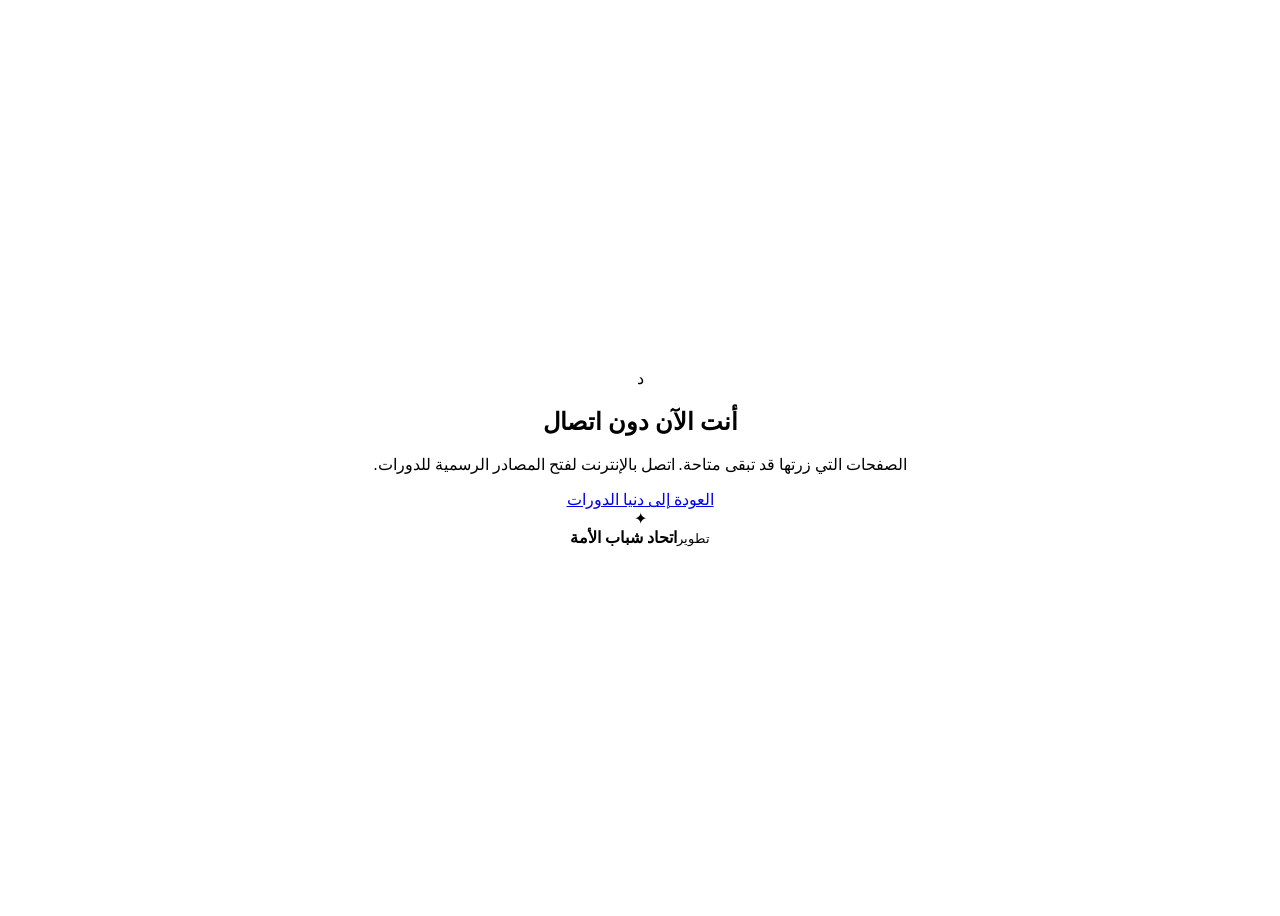
==== offline.html @ 87982af1 "Add files via upload" ====
<!doctype html><html lang="ar" dir="rtl"><head><meta charset="utf-8"><meta name="viewport" content="width=device-width,initial-scale=1"><title>دنيا الدورات - دون اتصال</title><link rel="stylesheet" href="css/style.css"></head><body><main class="container" style="min-height:100vh;display:grid;place-items:center"><section class="hero-panel" style="max-width:560px;text-align:center"><span class="brand-mark" style="margin:auto">د</span><h1>أنت الآن دون اتصال</h1><p>الصفحات التي زرتها قد تبقى متاحة. اتصل بالإنترنت لفتح المصادر الرسمية للدورات.</p><a class="btn primary" href="index.html">العودة إلى دنيا الدورات</a><div class="developer-stamp" style="justify-content:center"><span>✦</span><div><small>تطوير</small><strong>اتحاد شباب الأمة</strong></div></div></section></main></body></html>
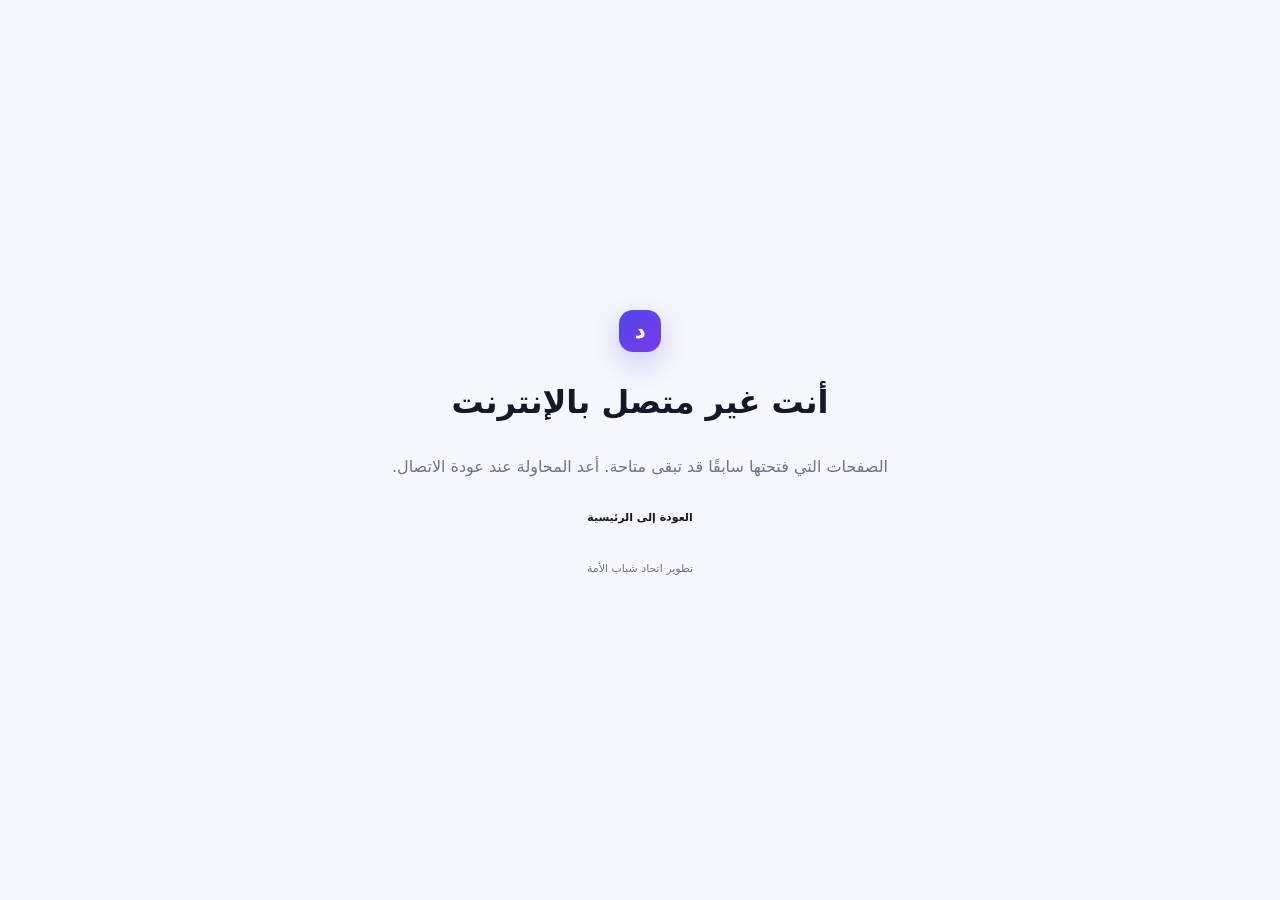
==== commit f78ebd34: "Add files via upload" ====
--- a/offline.html
+++ b/offline.html
@@ -1 +1 @@
-<!doctype html><html lang="ar" dir="rtl"><head><meta charset="utf-8"><meta name="viewport" content="width=device-width,initial-scale=1"><title>دنيا الدورات - دون اتصال</title><link rel="stylesheet" href="css/style.css"></head><body><main class="container" style="min-height:100vh;display:grid;place-items:center"><section class="hero-panel" style="max-width:560px;text-align:center"><span class="brand-mark" style="margin:auto">د</span><h1>أنت الآن دون اتصال</h1><p>الصفحات التي زرتها قد تبقى متاحة. اتصل بالإنترنت لفتح المصادر الرسمية للدورات.</p><a class="btn primary" href="index.html">العودة إلى دنيا الدورات</a><div class="developer-stamp" style="justify-content:center"><span>✦</span><div><small>تطوير</small><strong>اتحاد شباب الأمة</strong></div></div></section></main></body></html>
+<!doctype html><html lang="ar" dir="rtl"><head><meta charset="utf-8"><meta name="viewport" content="width=device-width,initial-scale=1"><meta name="theme-color" content="#4f46e5"><title>دنيا الدورات — دون اتصال</title><link rel="stylesheet" href="css/style.css"></head><body><main class="container" style="min-height:100vh;display:grid;place-items:center;text-align:center"><div><span class="brand-mark big" style="margin:auto">د</span><h1>أنت غير متصل بالإنترنت</h1><p style="color:var(--muted)">الصفحات التي فتحتها سابقًا قد تبقى متاحة. أعد المحاولة عند عودة الاتصال.</p><a class="btn btn-primary" href="./">العودة إلى الرئيسية</a><p style="font-size:11px;color:var(--muted);margin-top:20px">تطوير اتحاد شباب الأمة</p></div></main></body></html>
--- a/css/style.css
+++ b/css/style.css
@@ -0,0 +1 @@
+:root{--bg:#f6f7fb;--surface:#fff;--surface-2:#f0f2f8;--surface-3:#e9ecf5;--text:#151827;--muted:#6d7286;--border:#e2e5ee;--primary:#4f46e5;--primary-2:#7c3aed;--primary-soft:#eeecff;--green:#0f9f6e;--green-soft:#e7f8f1;--amber:#a46508;--shadow:0 22px 70px rgba(36,40,72,.11);--shadow-sm:0 10px 35px rgba(36,40,72,.07);--radius:22px;--container:1180px}html[data-theme=dark]{--bg:#0c0f18;--surface:#141824;--surface-2:#1b2030;--surface-3:#22283a;--text:#f6f7fb;--muted:#9da4b7;--border:#2a3144;--primary:#8b85ff;--primary-2:#a66cff;--primary-soft:#272546;--green:#5ed7a7;--green-soft:#173629;--shadow:0 25px 80px rgba(0,0,0,.33);--shadow-sm:0 12px 32px rgba(0,0,0,.22)}*{box-sizing:border-box}html{scroll-behavior:smooth}body{margin:0;font-family:Cairo,system-ui,sans-serif;background:var(--bg);color:var(--text);line-height:1.8}button,input,select{font:inherit}button,a{cursor:pointer}a{text-decoration:none;color:inherit}.container{width:min(calc(100% - 32px),var(--container));margin:auto}.site-header{position:sticky;top:0;z-index:50;height:76px;background:color-mix(in srgb,var(--bg) 85%,transparent);backdrop-filter:blur(18px);border-bottom:1px solid color-mix(in srgb,var(--border) 78%,transparent)}.nav-inner{height:100%;display:flex;align-items:center;justify-content:space-between;gap:24px}.brand{display:flex;align-items:center;gap:10px}.brand-mark{width:42px;height:42px;border-radius:14px;display:grid;place-items:center;background:linear-gradient(135deg,var(--primary),var(--primary-2));color:#fff;font-size:22px;font-weight:800;box-shadow:0 10px 30px color-mix(in srgb,var(--primary) 28%,transparent)}.brand strong{display:block;font-size:14px}.brand small{display:block;color:var(--muted);font-size:8px;margin-top:-4px}.main-nav{display:flex;gap:24px;color:var(--muted);font-size:11px;font-weight:700}.main-nav a:hover{color:var(--primary)}.nav-actions{display:flex;align-items:center;gap:8px}.icon-btn,.lang-select{height:40px;border:1px solid var(--border);background:var(--surface);color:var(--text);border-radius:12px}.icon-btn{width:40px}.lang-select{padding:0 12px}.intro-hero{position:relative;overflow:hidden;background:radial-gradient(circle at 75% 15%,color-mix(in srgb,var(--primary) 17%,transparent),transparent 35%),radial-gradient(circle at 15% 70%,color-mix(in srgb,var(--green) 10%,transparent),transparent 32%)}.hero-grid{min-height:650px;display:grid;grid-template-columns:1.18fr .82fr;gap:64px;align-items:center;padding-block:70px}.eyebrow,.section-kicker{display:inline-flex;align-items:center;gap:7px;color:var(--primary);font-weight:800;font-size:10px;letter-spacing:.03em}.hero-copy h1{font-size:clamp(48px,6.6vw,86px);line-height:1.05;margin:13px 0 20px;letter-spacing:-.04em}.hero-lead{font-size:17px;color:var(--muted);max-width:720px;margin:0}.search-shell{display:flex;align-items:center;gap:12px;height:68px;background:var(--surface);border:1px solid var(--border);border-radius:20px;box-shadow:var(--shadow-sm);padding:0 18px}.hero-search{margin-top:30px;max-width:720px}.search-shell>span{font-size:25px;color:var(--primary)}.search-shell input{flex:1;border:0;outline:0;background:transparent;color:var(--text);font-size:14px;min-width:0}.search-shell kbd{border:1px solid var(--border);background:var(--surface-2);color:var(--muted);padding:2px 8px;border-radius:8px;font-size:10px}.hero-actions{display:flex;gap:10px;flex-wrap:wrap;margin-top:18px}.btn{border:0;border-radius:13px;padding:11px 17px;font-weight:800;font-size:11px;display:inline-flex;align-items:center;justify-content:center;gap:7px;transition:.18s}.btn.primary{background:linear-gradient(135deg,var(--primary),var(--primary-2));color:#fff;box-shadow:0 12px 28px color-mix(in srgb,var(--primary) 25%,transparent)}.btn.soft{background:var(--surface);border:1px solid var(--border);color:var(--text)}.btn:hover{transform:translateY(-1px)}.btn.small{padding:8px 12px}.btn.full{width:100%;margin-top:15px}.btn.active{border-color:var(--primary);background:var(--primary-soft);color:var(--primary)}.privacy-note{font-size:9px;color:var(--muted);margin-top:13px}.hero-panel{background:linear-gradient(145deg,var(--surface),color-mix(in srgb,var(--surface-2) 70%,var(--primary-soft)));border:1px solid var(--border);border-radius:32px;padding:28px;box-shadow:var(--shadow);transform:rotate(-1deg);position:relative}.hero-panel:before{content:"";position:absolute;inset:-10px;border:1px dashed color-mix(in srgb,var(--primary) 32%,transparent);border-radius:38px;z-index:-1}.hero-panel-head{display:flex;align-items:center;gap:15px}.score-ring{width:68px;height:68px;border-radius:50%;display:grid;place-items:center;background:conic-gradient(var(--primary) 98%,var(--surface-3) 0);color:#fff;font-size:18px;font-weight:800;box-shadow:inset 0 0 0 8px color-mix(in srgb,var(--primary) 73%,#111)}.hero-panel-head small{display:block;color:var(--muted);font-size:8px}.hero-panel-head strong{font-size:22px}.mini-facts,.fact-row,.badge-row,.skill-row{display:flex;gap:7px;flex-wrap:wrap}.mini-facts{margin:20px 0 10px}.mini-facts span,.skill-row span{background:var(--surface);border:1px solid var(--border);border-radius:10px;padding:6px 9px;font-size:9px;font-weight:700}.hero-panel p{color:var(--muted);font-size:12px}.developer-stamp{margin-top:24px;padding-top:20px;border-top:1px solid var(--border);display:flex;gap:10px;align-items:center}.developer-stamp>span,.footer-dev>span{width:38px;height:38px;border-radius:12px;background:var(--primary-soft);color:var(--primary);display:grid;place-items:center}.developer-stamp small,.footer-dev small{display:block;color:var(--muted);font-size:8px}.developer-stamp strong,.footer-dev strong{display:block;font-size:11px}.stats-strip{background:var(--surface);border-block:1px solid var(--border)}.stats-grid{display:grid;grid-template-columns:repeat(4,1fr);padding:24px 0}.stats-grid>div{text-align:center;border-inline-end:1px solid var(--border)}.stats-grid>div:last-child{border:0}.stats-grid strong{display:block;font-size:30px;line-height:1.1;color:var(--primary)}.stats-grid span{font-size:9px;color:var(--muted);font-weight:700}.section{padding-block:86px}.section-heading{display:flex;align-items:flex-end;justify-content:space-between;gap:28px;margin-bottom:28px}.section-heading.split{display:grid;grid-template-columns:1fr 1fr;align-items:start}.section-heading h2{font-size:clamp(28px,4vw,45px);line-height:1.2;margin:6px 0 0;letter-spacing:-.03em}.section-heading p{color:var(--muted);max-width:620px;font-size:13px;margin:0}.principles-grid{display:grid;grid-template-columns:repeat(3,1fr);gap:14px}.principles-grid article{background:var(--surface);border:1px solid var(--border);border-radius:20px;padding:22px}.principles-grid b{color:var(--primary);font-size:12px}.principles-grid h3{margin:12px 0 5px;font-size:17px}.principles-grid p{margin:0;color:var(--muted);font-size:10px}.paths-grid{display:grid;grid-template-columns:repeat(3,1fr);gap:12px}.path-card{background:var(--surface);border:1px solid var(--border);border-radius:20px;padding:18px;display:grid;grid-template-columns:50px 1fr;gap:12px;align-items:center;box-shadow:var(--shadow-sm)}.path-icon{width:50px;height:50px;border-radius:15px;background:var(--primary-soft);display:grid;place-items:center;font-size:24px}.path-card h3{font-size:14px;margin:0}.path-card p{font-size:8px;color:var(--muted);margin:1px 0 0}.path-open{grid-column:1/-1;border:0;background:var(--surface-2);color:var(--primary);border-radius:10px;padding:8px;font-size:9px;font-weight:800}.catalog-section{background:linear-gradient(180deg,color-mix(in srgb,var(--primary-soft) 38%,var(--bg)),var(--bg) 240px)}.catalog-head{align-items:center}.quick-actions{display:flex;gap:8px}.mini-btn{border:1px solid var(--border);background:var(--surface);color:var(--text);padding:8px 11px;border-radius:11px;font-size:9px;font-weight:800}.category-chips{display:flex;gap:8px;overflow:auto;padding-bottom:7px;margin-bottom:18px}.category-chip{min-width:135px;background:var(--surface);border:1px solid var(--border);color:var(--text);border-radius:16px;padding:12px;text-align:start}.category-chip.active{border-color:var(--primary);background:var(--primary-soft);color:var(--primary)}.category-chip span{font-size:20px;display:block}.category-chip b{display:block;font-size:10px}.category-chip small{font-size:8px;color:var(--muted)}.filters-card{background:var(--surface);border:1px solid var(--border);border-radius:22px;padding:16px;display:grid;grid-template-columns:1.5fr repeat(5,1fr);gap:10px;box-shadow:var(--shadow-sm)}.filter-field{display:flex;flex-direction:column;gap:4px}.filter-field.wide{grid-column:span 2}.filter-field label{font-size:8px;color:var(--muted);font-weight:800}.filter-field select,.filter-field input{height:42px;border:1px solid var(--border);background:var(--surface-2);color:var(--text);border-radius:11px;padding-inline:10px;font-size:9px;outline:0}.small-search{height:42px;border:1px solid var(--border);background:var(--surface-2);border-radius:11px;display:flex;align-items:center;padding:0 10px}.small-search input{border:0;background:transparent;flex:1;height:auto}.filter-toggles{grid-column:1/-1;display:flex;align-items:center;gap:14px;border-top:1px solid var(--border);padding-top:12px}.filter-toggles label{font-size:9px;font-weight:700;display:flex;align-items:center;gap:5px}.reset-btn{margin-inline-start:auto;border:0;background:transparent;color:var(--muted);font-size:9px;font-weight:800}.catalog-toolbar{display:flex;align-items:center;justify-content:space-between;padding:18px 0 12px}.tabs{display:flex;gap:7px}.tab{border:1px solid var(--border);background:var(--surface);color:var(--muted);border-radius:11px;padding:8px 11px;font-size:9px;font-weight:800}.tab.active{background:var(--primary);border-color:var(--primary);color:#fff}.tab b{font-size:8px}.catalog-toolbar>div:last-child{font-size:9px;color:var(--muted)}.catalog-toolbar strong{font-size:14px;color:var(--text)}.courses-grid{display:grid;grid-template-columns:repeat(3,1fr);gap:14px}.course-card{background:var(--surface);border:1px solid var(--border);border-radius:21px;overflow:hidden;box-shadow:var(--shadow-sm);transition:.2s}.course-card:hover{transform:translateY(-3px);box-shadow:var(--shadow);border-color:color-mix(in srgb,var(--primary) 35%,var(--border))}.card-top{height:114px;background:linear-gradient(135deg,var(--surface-2),var(--primary-soft));padding:16px;display:flex;align-items:flex-start;justify-content:space-between;position:relative}.course-logo{width:54px;height:54px;border-radius:15px;background:#fff;border:1px solid #eef0f5;padding:8px;display:grid;place-items:center}.course-logo img{width:100%;height:100%;object-fit:contain}.card-top-actions{display:flex;gap:6px}.round-btn{width:34px;height:34px;border-radius:10px;border:1px solid var(--border);background:color-mix(in srgb,var(--surface) 80%,transparent);color:var(--muted)}.round-btn.active{background:var(--primary);border-color:var(--primary);color:#fff}.editorial-score{position:absolute;bottom:12px;inset-inline-end:16px;background:var(--text);color:var(--bg);border-radius:10px;padding:4px 8px;font-size:10px;font-weight:800}.card-body{padding:17px}.provider-line{display:flex;align-items:center;justify-content:space-between;gap:8px}.provider-line span{font-size:9px;font-weight:800;color:var(--primary)}.provider-line small{font-size:7px;color:var(--muted)}.course-card h3{font-size:15px;line-height:1.45;margin:6px 0}.course-card p{font-size:9px;color:var(--muted);margin:0 0 10px;display:-webkit-box;-webkit-line-clamp:3;-webkit-box-orient:vertical;overflow:hidden;min-height:46px}.fact-row{font-size:8px;color:var(--muted);margin:10px 0}.fact-row span{background:var(--surface-2);border-radius:8px;padding:5px 7px}.badge-row{margin:8px 0}.badge{display:inline-flex;align-items:center;border-radius:8px;padding:4px 7px;font-size:7px;font-weight:800;border:1px solid var(--border)}.badge.good{background:var(--green-soft);border-color:transparent;color:var(--green)}.badge.soft{background:var(--surface-2)}.badge.muted{color:var(--muted)}.badge.accent{background:var(--primary-soft);border-color:transparent;color:var(--primary)}.skill-row.wrap{margin-top:10px}.skill-row.wrap span{font-size:7px;padding:4px 6px}.card-footer{border-top:1px solid var(--border);margin-top:12px;padding-top:11px;display:flex;align-items:center;justify-content:space-between}.card-footer>span{font-size:7px;color:var(--muted)}.details-link{font-size:9px;font-weight:800;color:var(--primary)}.compact{grid-template-columns:repeat(2,1fr)}.compact-card .card-top{height:88px}.compact-card .card-body{padding:13px}.compact-card h3{font-size:12px}.no-results{grid-column:1/-1;min-height:220px;border:1px dashed var(--border);border-radius:20px;display:flex;align-items:center;justify-content:center;flex-direction:column;gap:9px;color:var(--muted);font-size:30px;background:var(--surface)}.no-results strong{font-size:11px}.compare-dock{position:fixed;bottom:18px;left:50%;transform:translate(-50%,30px);width:min(760px,calc(100% - 30px));background:var(--text);color:var(--bg);padding:11px 14px;border-radius:16px;display:flex;align-items:center;justify-content:space-between;gap:14px;z-index:60;box-shadow:0 20px 60px rgba(0,0,0,.25);opacity:0;pointer-events:none;transition:.2s}.compare-dock.show{opacity:1;transform:translate(-50%,0);pointer-events:auto}.compare-dock>div{display:flex;align-items:center;gap:10px}.compare-dock strong{font-size:9px}.compare-dock span{font-size:8px;opacity:.75;white-space:nowrap;overflow:hidden;text-overflow:ellipsis;max-width:390px}.link-btn{background:transparent;border:0;color:inherit;opacity:.7;font-size:8px}.modal{position:fixed;inset:0;background:rgba(5,7,14,.65);backdrop-filter:blur(9px);z-index:100;display:flex;align-items:center;justify-content:center;padding:18px;opacity:0;pointer-events:none;transition:.2s}.modal.open{opacity:1;pointer-events:auto}.modal-card{width:min(700px,100%);max-height:90vh;overflow:auto;background:var(--surface);border:1px solid var(--border);border-radius:25px;padding:28px;position:relative;box-shadow:0 30px 90px rgba(0,0,0,.32)}.modal-card.large{width:min(1050px,100%)}.modal-card h2{font-size:28px;margin:6px 38px 5px 0}.modal-close{position:absolute;top:14px;inset-inline-end:14px;width:36px;height:36px;border-radius:11px;background:var(--surface-2);border:1px solid var(--border);color:var(--text);font-size:20px}.quiz-grid{display:grid;grid-template-columns:1fr 1fr;gap:10px;margin-top:20px}.quiz-grid label{display:flex;flex-direction:column;gap:5px}.quiz-grid span{font-size:8px;color:var(--muted);font-weight:800}.quiz-grid select{height:44px;border:1px solid var(--border);background:var(--surface-2);color:var(--text);border-radius:11px;padding:0 10px}.quiz-results{border-top:1px solid var(--border);margin-top:20px;padding-top:14px}.match-row{display:grid;grid-template-columns:30px 42px 1fr auto;align-items:center;gap:9px;border:1px solid var(--border);border-radius:13px;padding:9px;margin-top:7px}.match-row .rank{width:28px;height:28px;border-radius:9px;background:var(--primary-soft);color:var(--primary);display:grid;place-items:center;font-size:9px;font-weight:800}.match-row img{width:38px;height:38px;object-fit:contain;background:#fff;border-radius:9px;padding:5px}.match-row strong{display:block;font-size:10px}.match-row small{display:block;color:var(--muted);font-size:7px}.match-row>b{color:var(--primary);font-size:14px}.table-scroll{overflow:auto;margin-top:18px}.compare-table{width:100%;border-collapse:collapse;min-width:760px}.compare-table th,.compare-table td{border-bottom:1px solid var(--border);padding:12px;text-align:center;font-size:9px}.compare-table th:first-child{text-align:start;color:var(--muted)}.compare-table thead th{background:var(--surface-2)}.compare-table thead img{width:32px;height:32px;object-fit:contain;background:#fff;border-radius:8px;padding:4px;margin:auto auto 5px;display:block}.compare-table thead strong{font-size:8px}.learning-path{margin-top:24px}.path-stage{display:grid;grid-template-columns:42px 1fr;gap:14px;margin-bottom:22px;position:relative}.path-stage:before{content:"";position:absolute;inset-inline-start:20px;top:42px;height:calc(100% + 22px);width:2px;background:var(--border)}.path-stage:last-child:before{display:none}.stage-number{width:42px;height:42px;border-radius:13px;background:linear-gradient(135deg,var(--primary),var(--primary-2));color:#fff;display:grid;place-items:center;font-weight:800;z-index:2}.path-stage small{font-size:7px;color:var(--primary);font-weight:800}.path-stage h3{margin:1px 0 11px;font-size:15px}.toast{position:fixed;top:92px;left:50%;transform:translate(-50%,-15px);background:var(--text);color:var(--bg);padding:9px 14px;border-radius:11px;font-size:9px;font-weight:800;z-index:200;opacity:0;pointer-events:none;transition:.2s}.toast.show{opacity:1;transform:translate(-50%,0)}.modal-open{overflow:hidden}.site-footer{background:var(--surface);border-top:1px solid var(--border);padding:36px 0}.footer-grid{display:grid;grid-template-columns:1fr auto auto;align-items:center;gap:25px}.footer-grid>div:first-child strong{font-size:14px}.footer-grid>div:first-child p,.footer-grid>p{margin:0;color:var(--muted);font-size:8px}.footer-dev{display:flex;align-items:center;gap:8px}.detail-main{min-height:75vh;padding-block:38px 80px}.back-link{display:inline-flex;color:var(--muted);font-size:9px;font-weight:800;margin-bottom:16px}.detail-loading{padding:80px;text-align:center;color:var(--muted)}.detail-content{background:var(--surface);border:1px solid var(--border);border-radius:28px;padding:30px;box-shadow:var(--shadow-sm)}.detail-hero{display:grid;grid-template-columns:150px 1fr;gap:24px}.detail-logo-wrap{height:150px;border:1px solid var(--border);border-radius:24px;background:linear-gradient(135deg,var(--surface-2),var(--primary-soft));display:grid;place-items:center}.detail-thumb{width:85px;height:85px;object-fit:contain;background:#fff;border-radius:18px;padding:10px}.detail-badges{display:flex;gap:6px;flex-wrap:wrap}.detail-hero h1{font-size:clamp(30px,5vw,52px);line-height:1.2;margin:9px 0 5px}.detail-provider{font-size:10px;color:var(--primary);font-weight:800;margin:0}.detail-summary{font-size:13px;color:var(--muted);max-width:850px}.detail-actions{display:flex;gap:8px;flex-wrap:wrap;margin-top:18px}.decision-grid{display:grid;grid-template-columns:repeat(4,1fr);gap:9px;margin:28px 0}.decision-item{border:1px solid var(--border);background:var(--surface-2);border-radius:14px;padding:12px;display:flex;gap:9px}.decision-item>span{font-size:17px}.decision-item small{display:block;color:var(--muted);font-size:7px;font-weight:800}.decision-item strong{display:block;font-size:9px;line-height:1.55}.detail-section{border-top:1px solid var(--border);padding-top:27px;margin-top:27px}.detail-section h2{font-size:22px;margin:0 0 14px}.why-box{background:linear-gradient(135deg,var(--primary-soft),var(--surface-2));border:1px solid color-mix(in srgb,var(--primary) 20%,var(--border));border-radius:20px;padding:22px;margin-top:0}.why-box p{color:var(--muted);font-size:11px}.rating-grid{display:grid;grid-template-columns:1fr 1fr;gap:10px;margin-top:16px}.rating-item{background:var(--surface);border:1px solid var(--border);border-radius:12px;padding:10px}.rating-item>div:first-child{display:flex;justify-content:space-between;font-size:8px}.rating-track{height:6px;border-radius:99px;background:var(--surface-3);overflow:hidden;margin-top:7px}.rating-track i{display:block;height:100%;background:linear-gradient(90deg,var(--primary),var(--primary-2));border-radius:99px}.detail-columns{display:grid;grid-template-columns:1fr 1fr;gap:0 28px}.check-list,.plain-list{margin:0;padding-inline-start:20px}.check-list li,.plain-list li{font-size:10px;color:var(--muted);margin:7px 0}.check-list li::marker{color:var(--green)}.verification-box{margin-top:28px;border:1px dashed var(--border);border-radius:16px;padding:15px;display:flex;align-items:center;justify-content:space-between;gap:20px;background:var(--surface-2)}.verification-box small{display:block;color:var(--muted);font-size:7px}.verification-box strong{font-size:11px}.verification-box p{margin:0;max-width:620px;color:var(--muted);font-size:8px}.muted-copy{color:var(--muted);font-size:10px}@media(max-width:980px){.hero-grid{grid-template-columns:1fr;min-height:auto}.hero-panel{max-width:650px}.paths-grid,.courses-grid{grid-template-columns:repeat(2,1fr)}.filters-card{grid-template-columns:repeat(3,1fr)}.filter-field.wide{grid-column:span 2}.decision-grid{grid-template-columns:repeat(2,1fr)}.footer-grid{grid-template-columns:1fr 1fr}.footer-grid>p{grid-column:1/-1}.section-heading.split{grid-template-columns:1fr}.compact{grid-template-columns:1fr 1fr}}@media(max-width:680px){.container{width:min(calc(100% - 22px),var(--container))}.site-header{height:66px}.main-nav{display:none}.brand small{display:none}.hero-grid{padding-block:52px;gap:35px}.hero-copy h1{font-size:47px}.hero-lead{font-size:13px}.hero-panel{padding:20px}.stats-grid{grid-template-columns:1fr 1fr;gap:18px}.stats-grid>div:nth-child(2){border:0}.section{padding-block:62px}.principles-grid,.paths-grid,.courses-grid,.compact{grid-template-columns:1fr}.filters-card{grid-template-columns:1fr 1fr}.filter-field.wide{grid-column:1/-1}.filter-toggles{align-items:flex-start;flex-wrap:wrap}.catalog-toolbar,.section-heading{align-items:flex-start;flex-direction:column}.tabs{overflow:auto;max-width:100%}.compare-dock>div:first-child{display:none}.compare-dock>div:last-child{width:100%;justify-content:space-between}.quiz-grid{grid-template-columns:1fr}.modal-card{padding:22px 16px}.detail-content{padding:18px;border-radius:20px}.detail-hero{grid-template-columns:1fr}.detail-logo-wrap{width:115px;height:115px}.detail-actions .btn{flex:1 1 100%}.decision-grid{grid-template-columns:1fr 1fr}.detail-columns,.rating-grid{grid-template-columns:1fr}.verification-box{align-items:flex-start;flex-direction:column}.footer-grid{grid-template-columns:1fr}.footer-grid>p{grid-column:auto}}@media(prefers-reduced-motion:reduce){html{scroll-behavior:auto}*{transition:none!important}}
